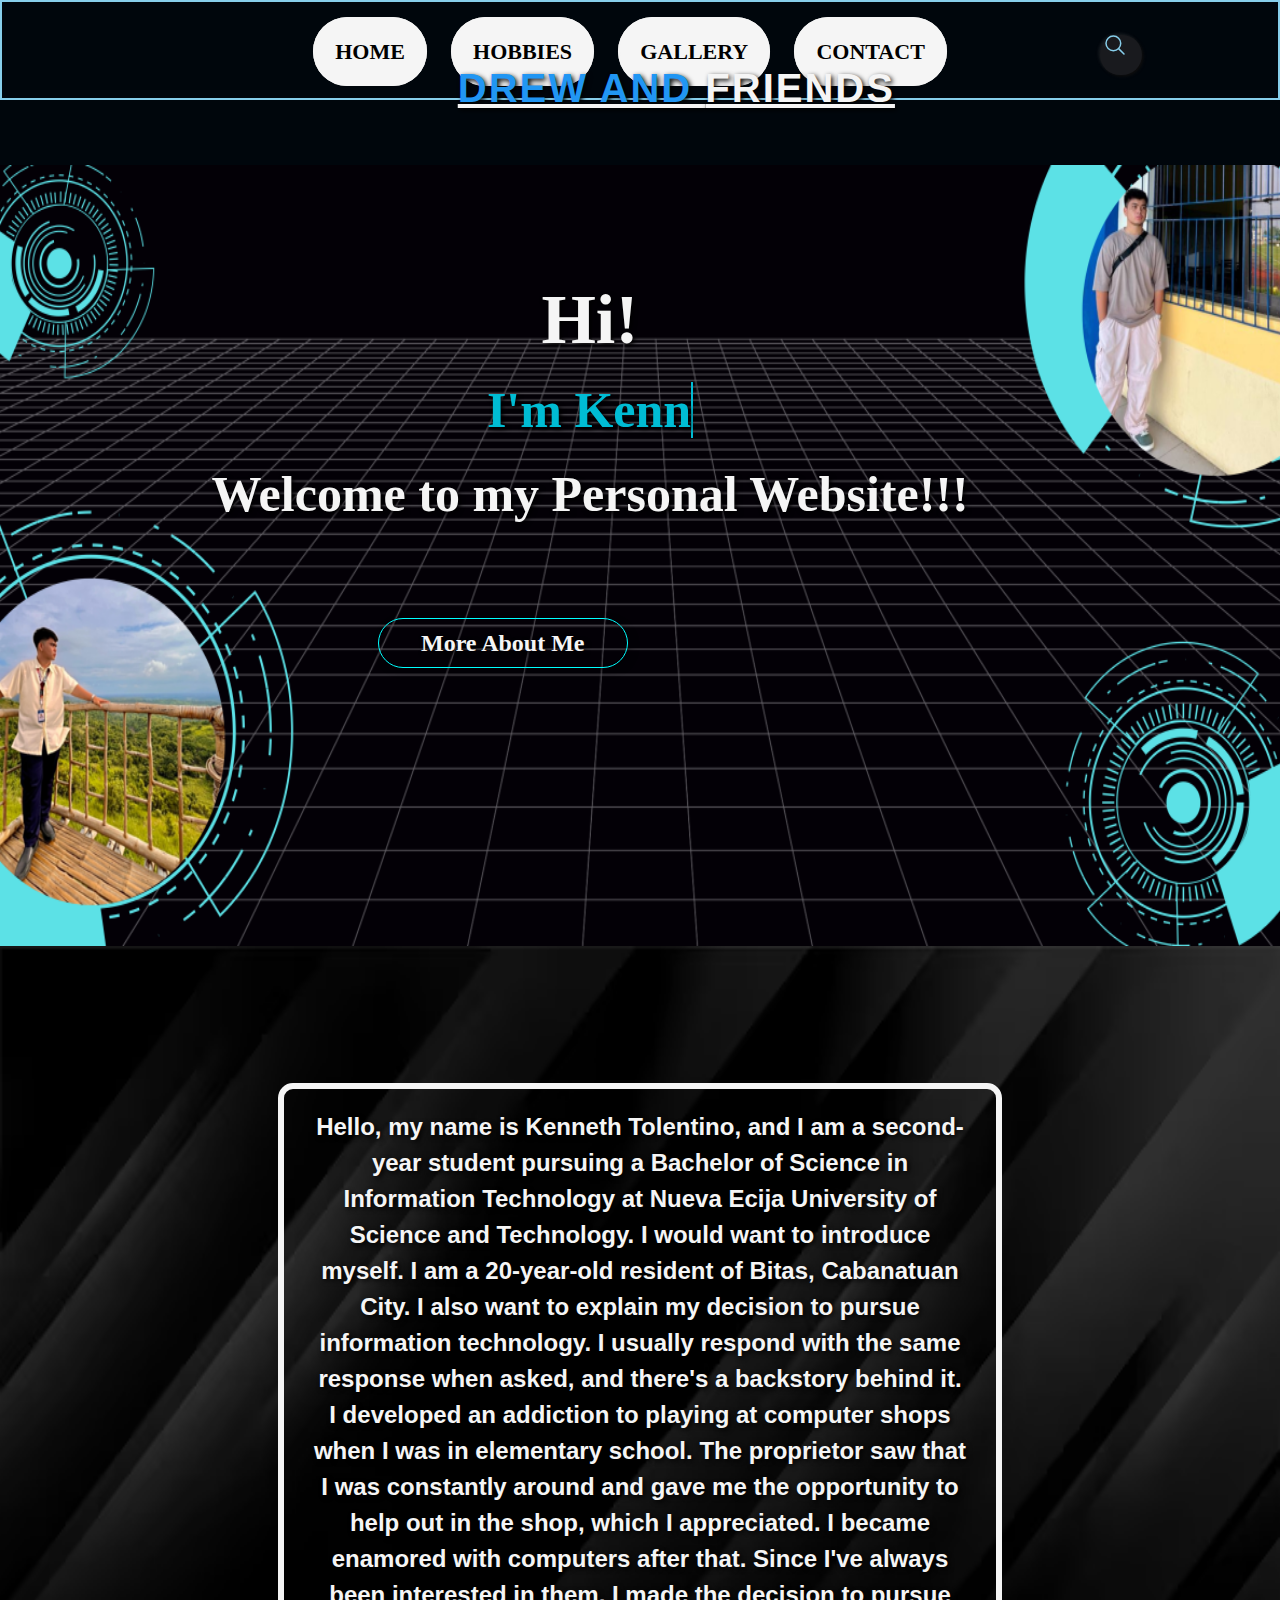
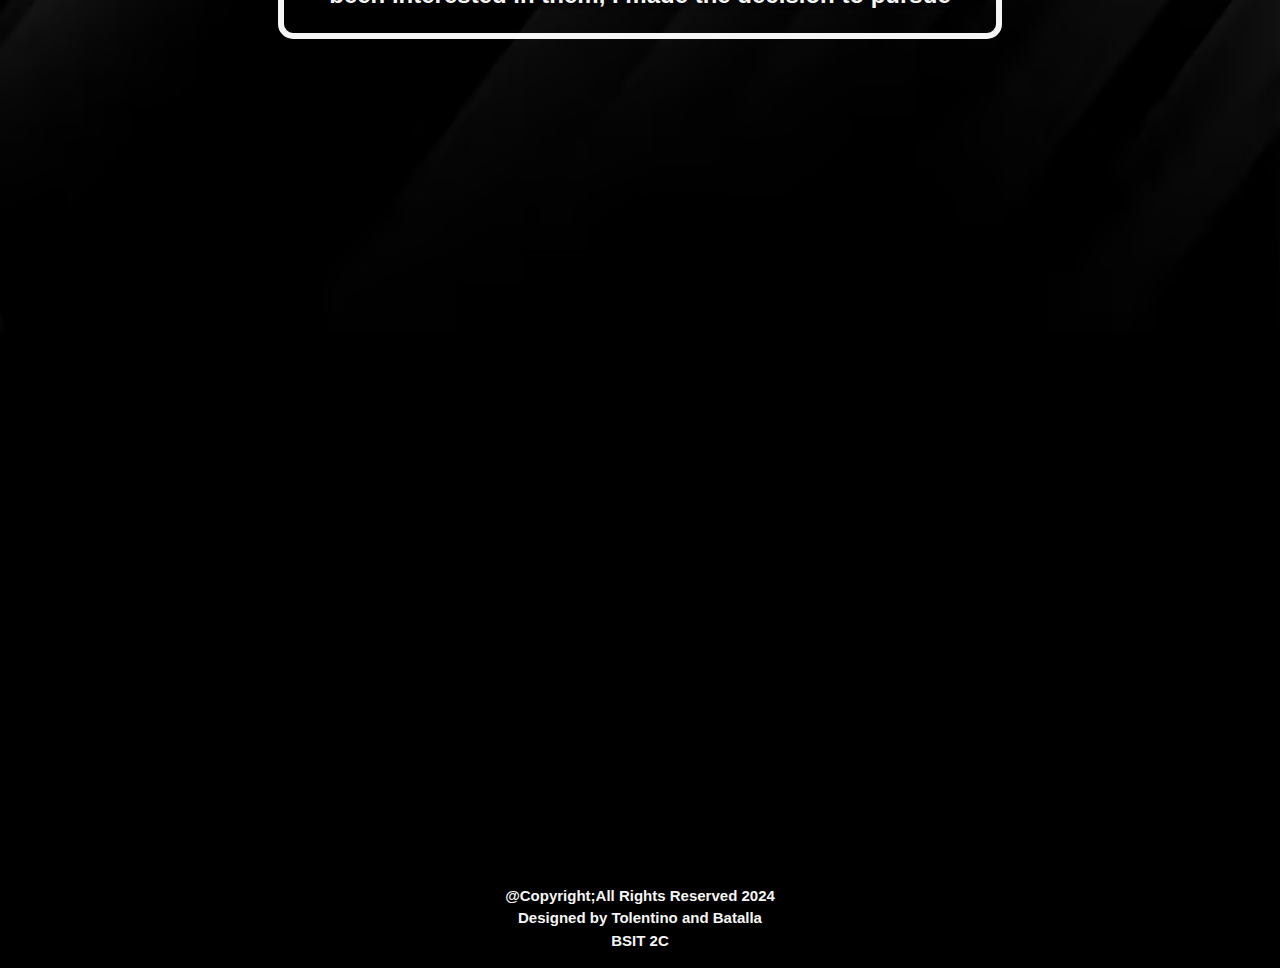
==== index.html @ 65278609 "run" ====
<!DOCTYPE html>
<html>
<head>
    
  <title>Personal Website</title>
  <link rel="stylesheet" type="text/css" href="CSS/search bar.css">
<link rel="stylesheet" type="text/css" href="CSS/w3.css">
<script src="JS/mainscript.js" defer></script>
 <style>
  .card {
  position: relative;
  width: 220px;
  height: 320px;
  background-image: url('PHOTOS/cartoon_hover.jpg');
  display: flex;
  align-items: center;
  justify-content: center;
  font-size: 25px;
  font-weight: bold;
  border-radius: 15px;
  cursor: pointer;
}

.card::before,
.card::after {
  position: absolute;
  content: "";
  width: 35%;
  height: 20%;
  display: flex;
  align-items: center;
  justify-content: center;
  font-size: 25px;
  font-weight: bold;
  background-color: skyblue;
  transition: all 0.5s;
}

.card::before {
  top: 0;
  right: 0;
  border-radius: 0 15px 0 100%;
}

.card::after {
  bottom: 0;
  left: 0;
  border-radius: 0 100%  0 15px;
}

.card:hover::before,
.card:hover:after {
  width: 100%;
  height: 100%;
  border-radius: 15px;
  transition: all 0.5s;
}

.card:hover:after {
   background-image: url('PHOTOS/ben10.jpg'); 
  background-size: 100%;
}
.card1 {
  position: relative;
  width: 220px;
  height: 320px;
  background-image: url('PHOTOS/cartoon_hover.jpg');
  display: flex;
  align-items: center;
  justify-content: center;
  font-size: 25px;
  font-weight: bold;
  border-radius: 15px;
  cursor: pointer;
}

.card1::before,
.card1::after {
  position: absolute;
  content: "";
  width: 35%;
  height: 20%;
  display: flex;
  align-items: center;
  justify-content: center;
  font-size: 25px;
  font-weight: bold;
  background-color:  lightskyblue;
  transition: all 0.5s;
}

.card1::before {
  top: 0;
  right: 0;
  border-radius: 0 15px 0 100%;
}

.card1::after {
  bottom: 0;
  left: 0;
  border-radius: 0 100%  0 15px;
}

.card1:hover::before,
.card1:hover:after {
  width: 100%;
  height: 100%;
  border-radius: 15px;
  transition: all 0.5s;
}

.card1:hover:after {
  background-image: url('PHOTOS/PhineasNFerbPoster.jpg'); 
  background-size: 100%;
}
.card2 {
  position: relative;
  width: 220px;
  height: 320px;
  background-image: url('PHOTOS/cartoon_hover.jpg');
  display: flex;
  align-items: center;
  justify-content: center;
  font-size: 25px;
  font-weight: bold;
  border-radius: 15px;
  cursor: pointer;
}

.card2::before,
.card2::after {
  position: absolute;
  content: "";
  width: 35%;
  height: 20%;
  display: flex;
  align-items: center;
  justify-content: center;
  font-size: 25px;
  font-weight: bold;
  background-color: lightskyblue;
  transition: all 0.5s;
}

.card2::before {
  top: 0;
  right: 0;
  border-radius: 0 15px 0 100%;
}

.card2::after {
  bottom: 0;
  left: 0;
  border-radius: 0 100%  0 15px;
}

.card2:hover::before,
.card2:hover:after {
  width: 100%;
  height: 100%;
  border-radius: 15px;
  transition: all 0.5s;
}

.card2:hover:after {
    background-image: url('PHOTOS/SpongeBob_SquarePants.jpg'); 
  background-size: 100%;

}
.card3 {
  position: relative;
  width: 220px;
  height: 320px;
 background-image: url('PHOTOS/cartoon_hover.jpg');
  display: flex;
  text-align: center;
  align-items: center;
  justify-content: center;
  font-size: 18px;
  font-weight: bold;
  border-radius: 15px;
  cursor: pointer;
}

.card3::before,
.card3::after {
  position: absolute;
  content: "";
  width: 30%;
  height: 20%;
  display: flex;
  text-align: center;
  align-items: center;
  justify-content: center;
  font-size: 18px;
  font-weight: bold;
  background-color: lightskyblue;
  transition: all 0.5s;
}

.card3::before {
  top: 0;
  right: 0;
  border-radius: 0 15px 0 100%;
}

.card3::after {
  bottom: 0;
  left: 0;
  border-radius: 0 100%  0 15px;
}

.card3:hover::before,
.card3:hover:after {
  width: 100%;
  height: 100%;
  border-radius: 15px;
  transition: all 0.5s;
}

.card3:hover:after {
  background-image: url('PHOTOS/tom&jerry.jpg'); 
  background-size: 100%;

}
.first_background{
      background-image: url('PHOTOS/Black_and_Teal_Modern_Hackathon_Banner_Landscape.webp');
      background-size: cover;
      background-repeat: no-repeat;
      background-size: 100% 100%;
      font-family: Courier (sans-serif);
      text-shadow: 2px 2px 5px rgba(0, 0, 0, 15);
      padding: 21.75% 21.7%;
    }
    .second_background{
      background-image: url('PHOTOS/dark-black-background-design.png'); 
      background-size: cover;
      background-repeat: no-repeat;
      background-size: 100% 100%;
      height:70%;
      font-family: Courier (sans-serif);
      text-shadow: 2px 2px 5px rgba(0, 0, 0, 15);
       padding: 21% 21.7%;
    }
    .thirdbackground{
  padding: 120px;
  background-color: black;
  background-size: cover;
  background-repeat: no-repeat;
  height:50%;
  background-size: 100% 100%;
  font-family: Courier (sans-serif);
  text-shadow: 2px 2px 5px rgba(0, 0, 0, 15);
  padding: 21% 21.7%;
}
</style>

</head>
<body>
<header>
<div>
    <div class="head " style="border: solid; border-color: skyblue; border-width: 2px;"> 
    <br>
  <nav>
      <ul class="zoom-effect">
           <li><a href="index.html">Home</a></li>
            <li><a href="hobby.html">hobbies</a></li>
            <li><a href="blog.html">Gallery</a></li>
            <li><a href="contact.html">Contact</a></li>
        </ul>           
    </nav>
  </div>
</header>
<div class="search">
<div class="container">
    <input type="text" name="text" class="input" required="" placeholder="Type to search...">
    <div class="icon">
        <svg xmlns="http://www.w3.org/2000/svg" class="ionicon" viewBox="0 0 512 512">
            <title>Search</title>
            <path d="M221.09 64a157.09 157.09 0 10157.09 157.09A157.1 157.1 0 00221.09 64z" fill="none" stroke="currentColor" stroke-miterlimit="10" stroke-width="32"></path>
            <path fill="none" stroke="currentColor" stroke-linecap="round" stroke-miterlimit="10" stroke-width="32" d="M338.29 338.29L448 448"></path>
        </svg>
    </div>
</div>
</div>
<br>
<br>
<br>
<br>
<div class="first_background">  
<br>
    <div class="drew">
    <legend class="w3-text-blue" style="margin-left:180px; margin-top:-407.5px;"> DREW AND <span class="friend"> FRIENDS </span> </legend>
      </div>
      <div>
    <div class="text">
      <br/><br/><br/><br/>
      <div class="fade-in-up" style="padding-left: 50px">
        <p style="font-size: 70px; line-height: 1.2; margin-bottom: 20px;">Hi!<br>
        <b><span style="font-size: 50px;" id="typing-text" class="typing-effect w3-text-cyan"></span></b><br>
        <span style="font-size: 50px;">Welcome to my Personal Website!!!</span></p>
        <br/><br/><br/>
        <button onclick="window.location.href='#about';" class="zoom-effect button">
          <b><span class="font1">More About Me</span></b>
        </button>
      </div>
    </div>
    
    <div>
    </div>
</div>
</div>
<div>
<div class="second_background fontshadow">
<br><br><br>
 <div id="about">

<p class="about_me typing-text">Hello, my name is Kenneth Tolentino, and I am a second-year 
student pursuing a Bachelor of Science in Information Technology at 
Nueva Ecija University of Science and Technology. I would want to 
introduce myself. I am a 20-year-old resident of Bitas, Cabanatuan City. 
I also want to explain my decision to pursue information technology. 
I usually respond with the same response when asked, and there's a backstory behind it. 
I developed an addiction to playing at computer shops when I was in elementary school.
 The proprietor saw that I was constantly around and gave me the opportunity to help out 
 in the shop, which I appreciated. I became enamored with computers after that.
  Since I've always been interested in them, I made the decision to pursue</p>
</div>
</div>
<div class="thirdbackground" >
<div class="fade-in-up" style="margin-left:-40px">
        <h1 class="w3-text-white w3-center font1 font5 fontshadow  favorite"  style="margin-bottom: 60px; margin-top: -420px;margin-left:120px; text-align: center;"><b>OUR FAVORITE CHILDHOOD CARTOON MOVIE</b></h1>
        <div style="margin-left:20px">
             <div class="card" style="margin-left:50px;color:black;">
             <h1 style=" font-size:18px; margin-top:-140px; margin-left:-75px;font-family:cursive;text-align:center;">MOVE CURSOR TO SEE <br/> HERE EXAMPLE PIC</h1>
             <br/> <h3 style=" font-size:18px; margin-left:-130px;font-family:cursive;text-align:center;"><br/> <br/>BEN 10</h3>  </div>
        
             <div class="card1" style="margin-left:310px; margin-top:-320px;color:black; ">
             <h1 style=" font-size:18px; margin-top:-140px; margin-left:-15px; text-align:center;font-family:cursive;">MOVE CURSOR TO SEE <br/> HERE EXAMPLE PIC</h1>
             <br/> <h3 style=" font-size:18px; margin-left:-185px;font-family:cursive;">PHINIES AND FERB</h3></div>
            
                 <div class="card2" style="margin-left:560px; margin-top:-320px;color:black;">
                 <h1 style=" font-size:18px; margin-top:-140px; margin-left:-25px;text-align:center;font-family:cursive;">MOVE CURSOR TO SEE <br/> HERE EXAMPLE PIC</h1>
             <br/> <h3 style=" font-size:18px; margin-left:-160px;font-family:cursive;"> <br/> <br/>SPONGEBOB <br/> SQUAREPANTS</h3></div>
           
             <div class="card3" style="margin-left:810px; margin-top:-320px; color:black;">
             <h1 style=" font-size:18px; margin-top:-140px; margin-left:-15px;font-family:cursive;">MOVE CURSOR TO SEE <br/> HERE EXAMPLE PIC</h1>
             <br/> <h3 style=" font-size:18px; margin-left:-160px;font-family:cursive;"><br/> TOM AND JERRY</h3></div>
           
            </div>
          </div>
        </div>
      </div>
<div class="footer">
   <footer><p>@Copyright;All Rights Reserved 2024 
<br>
Designed by Tolentino and Batalla
<br>
BSIT 2C</p></footer>
</div>
</body>
</html>
---- CSS/search bar.css ----
body{
  background-color: black;
  color: whitesmoke;
  font-family: Copperplate;
  font-weight:bold ;
    background-repeat: no-repeat;
    background-size: cover;
    background-image: url();
} 
.background-contact{
  background-image: url("PHOTOS/contact.png");
  padding: 210px;
  background-size: 1520px;
}
.background-gallery{
  background-color: transparent;
  padding: 210px;
  background-size: 1520px;
}

h1{
  margin-inline: -350px;
}
h4{
  margin-inline: -350px;
}
p{
  text-align: center;
}
.about_me{
 background-color: lightgoldenrodyellowx ;
 margin-top: -200px;
 border: solid 6px whitesmoke;
 border-radius: 15px;
 padding: 20px 30px;
 font-size: 24px;
 width: 100%;
 font-weight: 700;
 color: wh;
 transition: transform 0.3s ease; 
}
.about_me:hover{
  box-shadow: 0 0 20px rgba(0, 255, 255, 0.8);
background-color: lightgrey;
  margin-top: -200px;
 border: solid 6px darkcyan;
 border-radius: 15px;
 padding: 20px 30px;
 font-size: 24px;
 width: 100%;
 font-weight: 700;
 color: black;
 transform: scale(1.30);
 box-shadow: 0 0 20px rgba(0, 255, 255, 0.8); 
}
.drew{
  text-decoration: underline;
  text-transform: uppercase;
  letter-spacing: 2px;
}

nav {
            background-color: none;
            padding: 15px 25px;
            font-family: sans-serif;
            }
        nav ul {
            list-style-type: none;
            margin-top: -5px;
            padding: 0;
            text-align: center;
            le
        }
        nav ul li {
            display: inline;
            margin-right: 20px;
            font-size: 22px;
            
        }
        nav ul li a {
            text-decoration: none;
            color: black;
            font-family: fantasy;
            padding: 20px;
            text-transform: uppercase;
             border: solid 2px whitesmoke;
            background-color: whitesmoke ;
            border-radius: 50px;
            transition: transform 0.3s ease; 
         

        }
        nav ul li a:hover{
            text-decoration: none;
            color: whitesmoke;
            font-family: fantasy;
            padding: 20px;
            text-transform: uppercase;
             border: solid 2px black;
            background-color: transparent ;
            border-radius: 50px;
            transform: scale(1.30);
            box-shadow: 0 0 20px rgba(0, 255, 255, 0.8);
         

        }
               nav a:hover {
            color: skyblue;
         opacity: 4;
        transform: translateX(5px); 
       transition: opacity 0.3s ease-in-out, transform 5s ease-in-out;
       animation-name: name;
       color: whitesmoke;
      animation-duration: 2s;
      transform: scale(1.30);
      box-shadow: 0 0 20px rgba(0, 255, 255, 0.8);
      transition: transform 2s ease;  
        }
       
legend{
  font-size: 40px;
    color: skyblue;
    text-align: center;
    margin-top: -400px;
    padding: 40px;
    margin-left: 130px;
    background-attachment: fixed;
}
.friend{
    color: whitesmoke;
    text-align: ; 
    display: ; 
}
.head{
  border: solid;
    border-width: 2px;
  background-size:100%;
    border-color: skyblue;
}
footer{
 background-color: black;
  padding: 1px;
}
img{
    margin-left: 800px;
    height: 500px;
    width: 400px;  
}
.holder{
color:black;
}
span{
    color: whitesmoke;
    text-align: center;
}
legend{
    font-size: 40px;
    color: skyblue;
    text-align: center;
}
.head{
    border: solid;
    border-width: 2px;
    background-size: 1600px;
    border-color: skyblue;
}
.fieldset{
    padding: 80px;
    color: skyblue;
    border-width: 10px;
    text-align: center;
    margin-top: -50px;
    border-radius: 54px;
    margin-left: 100px;

}
input{
  color: black;
}

.text{

    font-family: cursive;
    margin-left: -150px;
    font-size: 15px;
    color: whitesmoke;
}
/* From Uiverse.io by krlozCJ */ 
.container {
  position: relative;
  --size-button: 40px;
  color: white;
  margin-left: 1100px;
  margin-top: -55px;
}
.input {
  padding-left: var(--size-button);
  height: var(--size-button);
  font-size: 15px;
  border: none;
  color: white;
  outline: none;
  width: var(--size-button);
  transition: all ease 0.3s;
  background-color: #191A1E;
  box-shadow: 1.5px 1.5px 3px #0e0e0e, -1.5px -1.5px 3px rgb(95 94 94 / 25%), inset 0px 0px 0px #0e0e0e, inset 0px -0px 0px #5f5e5e;
  border-radius: 50px;
  cursor: pointer;
  margin-top: -20px;
}

.input:focus,
.input:not(:invalid) {
  width: 200px;
  cursor: text;
  box-shadow: 0px 0px 0px #0e0e0e, 0px 0px 0px rgb(95 94 94 / 25%), inset 1.5px 1.5px 3px #0e0e0e, inset -1.5px -1.5px 3px #5f5e5e;
}

.input:focus + .icon,
.input:not(:invalid) + .icon {
  pointer-events: all;
  cursor: pointer;
}

.container .icon {
  position: absolute;
  width: var(--size-button);
  height: var(--size-button);
  top: -20px;
  left: -5px;
  padding: 8px;
  pointer-events: none;
  color: skyblue;
}

.container .icon svg {
  width: 100%;
  height: 100%;
}
::placeholder{
    color: skyblue;
  }
  form input::placeholder{
    color: black;
  }
.card {
  position: relative;
  width: 220px;
  height: 320px;
  background-image: url('PHOTOS/cartoon_hover.jpg');
  display: flex;
  align-items: center;
  justify-content: center;
  font-size: 25px;
  font-weight: bold;
  border-radius: 15px;
  cursor: pointer;
}

.card::before,
.card::after {
  position: absolute;
  content: "";
  width: 35%;
  height: 20%;
  display: flex;
  align-items: center;
  justify-content: center;
  font-size: 25px;
  font-weight: bold;
  background-color: skyblue;
  transition: all 0.5s;
}

.card::before {
  top: 0;
  right: 0;
  border-radius: 0 15px 0 100%;
}

.card::after {
  bottom: 0;
  left: 0;
  border-radius: 0 100%  0 15px;
}

.card:hover::before,
.card:hover:after {
  width: 100%;
  height: 100%;
  border-radius: 15px;
  transition: all 0.5s;
}

.card:hover:after {
   background-image: url('ben10.jpg'); 
  background-size: 100%;
}
.card1 {
  position: relative;
  width: 220px;
  height: 320px;
  background-image: url('PHOTOS/cartoon_hover.jpg');
  display: flex;
  align-items: center;
  justify-content: center;
  font-size: 25px;
  font-weight: bold;
  border-radius: 15px;
  cursor: pointer;
}

.card1::before,
.card1::after {
  position: absolute;
  content: "";
  width: 35%;
  height: 20%;
  display: flex;
  align-items: center;
  justify-content: center;
  font-size: 25px;
  font-weight: bold;
  background-color:  lightskyblue;
  transition: all 0.5s;
}

.card1::before {
  top: 0;
  right: 0;
  border-radius: 0 15px 0 100%;
}

.card1::after {
  bottom: 0;
  left: 0;
  border-radius: 0 100%  0 15px;
}

.card1:hover::before,
.card1:hover:after {
  width: 100%;
  height: 100%;
  border-radius: 15px;
  transition: all 0.5s;
}

.card1:hover:after {
  background-image: url('PHOTOS/PhineasNFerbPoster.jpg'); 
  background-size: 100%;
}
.card2 {
  position: relative;
  width: 220px;
  height: 320px;
  background-image: url('PHOTOS/cartoon_hover.jpg');
  display: flex;
  align-items: center;
  justify-content: center;
  font-size: 25px;
  font-weight: bold;
  border-radius: 15px;
  cursor: pointer;
}

.card2::before,
.card2::after {
  position: absolute;
  content: "";
  width: 35%;
  height: 20%;
  display: flex;
  align-items: center;
  justify-content: center;
  font-size: 25px;
  font-weight: bold;
  background-color: lightskyblue;
  transition: all 0.5s;
}

.card2::before {
  top: 0;
  right: 0;
  border-radius: 0 15px 0 100%;
}

.card2::after {
  bottom: 0;
  left: 0;
  border-radius: 0 100%  0 15px;
}

.card2:hover::before,
.card2:hover:after {
  width: 100%;
  height: 100%;
  border-radius: 15px;
  transition: all 0.5s;
}

.card2:hover:after {
    background-image: url('PHOTOS/SpongeBob_SquarePants.jpg'); 
  background-size: 100%;

}
.card3 {
  position: relative;
  width: 220px;
  height: 320px;
 background-image: url('PHOTOS/cartoon_hover.jpg');
  display: flex;
  text-align: center;
  align-items: center;
  justify-content: center;
  font-size: 18px;
  font-weight: bold;
  border-radius: 15px;
  cursor: pointer;
}

.card3::before,
.card3::after {
  position: absolute;
  content: "";
  width: 30%;
  height: 20%;
  display: flex;
  text-align: center;
  align-items: center;
  justify-content: center;
  font-size: 18px;
  font-weight: bold;
  background-color: lightskyblue;
  transition: all 0.5s;
}

.card3::before {
  top: 0;
  right: 0;
  border-radius: 0 15px 0 100%;
}

.card3::after {
  bottom: 0;
  left: 0;
  border-radius: 0 100%  0 15px;
}

.card3:hover::before,
.card3:hover:after {
  width: 100%;
  height: 100%;
  border-radius: 15px;
  transition: all 0.5s;
}

.card3:hover:after {
  background-image: url('PHOTOS/tom&jerry.jpg'); 
  background-size: 100%;

}
input{
  background: whitecyan;
  border: solid cyan 1px;
  border-radius: 10px;

}

body {
  background: #00060c;
}
.font1 {
  font-family: Arial (sans-serif);
  text-shadow: 2px 2px 5px rgba(0, 0, 0, 1);
  font-size: 24px;

}
.font2 {
  font-family: Arial (sans-serif);
  text-shadow: 2px 2px 5px rgba(0, 0, 0, 1);
}
.fontshadow {
  text-shadow: 1px 1px 5px cyan;
}
#search {
  border: solid cyan 1px;
  border-radius: 50px;
  box-shadow: 2px 2px 5px rgba(0, 0, 0, 0.2);
    }
::placeholder {
  font-size: 12px;
  font-style: italic;
  padding-left: 10px;
}
.button {
  background: transparent;
  border: solid cyan 1px;
  border-radius: 50px;
  box-shadow: 3px 3px 8px rgba(0, 0, 0, 0.3);
  width: 250px;
  height: 50px;
  margin-left: 200px;
}
.button:hover {
  color: white;
  background-color: skyblue;
  box-shadow: 4px 4px 10px rgba(0, 0, 0, 0.4);
  width: 250px;
  height: 50px;
}
.button2 {
  background: cyan;
  border: solid cyan 1px;
  border-radius: 50px;
  box-shadow: 3px 3px 8px rgba(0, 0, 0, 0.3);
  width: 100px;
  height: 50px;
}
.button2:hover {
  color: white;
  background-color: #00060c;
  box-shadow: 4px 4px 10px rgba(0, 0, 0, 0.4);
  width: 100px;
  height: 50px;
}
.button3 {
  background: black;
  border: solid cyan 1px;
  border-radius: 50px;
  box-shadow: 3px 3px 8px rgba(0, 0, 0, 0.3);
  width: 250px;
  height: 50px;
  margin-left: 25px;
  margin-bottom: 15px;
}
.button3:hover {
  color: white;
  background-color: darkcyan;
  box-shadow: 4px 4px 10px rgba(0, 0, 0, 0.4);
  width: 250px;
  height: 50px;
  margin-left: 25px;
  margin-bottom: 15px;
}
.button4 {
  background: cyan;
  border: solid cyan 1px;
  border-radius: 50px;
  box-shadow: 3px 3px 8px rgba(0, 0, 0, 0.3);
  width: 350px;
  height: 40px;
}
.button4:hover {
  color: white;
  background-color: #00060c;
  box-shadow: 4px 4px 10px rgba(0, 0, 0, 0.4);
  width: 350px;
  height: 40px;
}
.typing-effect {
  display: inline;
  border-right: 2px solid;
}
@keyframes blink-caret {
  from, to {
    border-color: transparent;
  }
  50% {
    border-color: white; 
  }
}
.fade-in-up {
  opacity: 0;
  transform: translateY(50px) scale(1); 
  transition: opacity 0.3s ease-in-out, transform 5s ease-in-out;
  animation-delay: 0.4s;
  animation-name: name;
  color: whitesmoke;
  animation-duration: 2s;
}
@keyframes name{
  0%   {color: red;}
  25%  {color: yellow;}
  50%  {color: blue;}
  100% {color: green;}
}
.fade-in-up.show {
  opacity: 1;
  transform: translateY(0); 
}

.cname {
  border-radius: 50px;
}
.zoom-effect {
  transition: transform 0.3s ease; 

}
.zoom-effect:hover {
  transform: scale(1.30);
  box-shadow: 0 0 20px rgba(0, 255, 255, 0.8);

}
.glow:hover {
  box-shadow: 0 0 20px rgba(0, 255, 255, 0.8);
}
.projectimages {
  width: 500px; 
  height: 250px; 
  margin: 30px 50px 0px 90px; 
  border: solid 2px white;
  border-radius: 30px;
}
.fade-in {
  opacity: 0; /* Initially invisible */
  transition: opacity 2s ease-in; /* Duration and easing of fade-in */
}

.fade-in-visible {
  opacity: 1; /* Fully visible */
}

textarea {
  border: solid cyan 1px;
  border-radius: 50px;
  background-color: transparent;
  height: 150px;
  width: 350px;
  margin: 10px 0px;
  padding: 20px;
  resize: none;
  color: white;
}
.prj {
  width: 700px; 
  height: 450px;
}

@media (max-width: 1034px) {
	.search {
		display: none;
	}
	.container{width:49.99999%}
	.first_background {
		background-size: 1540px;
	}
  .second_background {
		background-size: 1540px;
	}
  .background-contact{
    background-image: url("PHOTOS/contact.png");
    padding: 210px;
    height:1600px;
    background-size: 1600px;
          }
  .head{
    width: 1680px;
   }

.drew{
  text-decoration: underline;
  text-transform: uppercase;
  letter-spacing: 2px;

}
}
@media (max-width: 1191px) {
  .search {
		display: none;
	}
	.container{width:49.99999%}
	.first_background {
		background-size: 1540px;
	}
  .second_background {
		background-size: 1540px;
	}
  .background-contact{
    background-image: url("PHOTOS/contact.png");
    padding: 210px;
    height:1600px;
    background-size: 1600px;
          }
  .head{
    width: 1680px;
   }

.drew{
  text-decoration: underline;
  text-transform: uppercase;
  letter-spacing: 2px;
}
@media (max-width: 875px) {
	.drew{
		
	}
  .first_background{
    width: 1640px;
   }
   .second_background {
    width: 1640px;
   }
   .footer{ 
    width: 1500px;
    
   }
   .head{
    width: 1640px;
   }
   .font1 {
    font-family: Arial (sans-serif);
    text-shadow: 2px 2px 5px rgba(0, 0, 0, 1);
  }
   nav{
    text-align: center;
   }

}
.thirdbackground{
  background-size: 1600px;     
  background-color: black;
  background-size: cover;
  background-repeat: no-repeat;
  height:500px;
  background-size: 100% 100%;
  font-family: Courier (sans-serif);
}

@media (min-width: 722px) {
  .first_background{
   width: 1540px;
  }
   .second_background {
    width: 1540px;
   }
   .contact {
    text-decoration: underline;
    text-transform: uppercase;
    letter-spacing: 2px;
    margin-top: -250px;  
    margin-left: -1130px; 
  }
     .drew {
      text-decoration: underline;
      text-transform: uppercase;
      letter-spacing: 2px;
      margin-top: 130px;  
      margin-left: 180px; 
    }
    .font1 {
      font-family: Arial (sans-serif);
      text-shadow: 2px 2px 5px rgba(0, 0, 0, 1);
    }
  .footer{ 
   width: 1500px;
   
  }
  .thirdbackground{
    background-size: 1600px;     
    background-color: black;
    background-size: cover;
    background-repeat: no-repeat;
    height:500px;
    background-size: 100% 100%;
    font-family: Courier (sans-serif);
  }

  .head{
   width: 1640px;
  }
  nav{
   text-align: center;
  }
  .font5{
    margin-top: 120px;
    font-size: 24px;
    text-align: center;
    margin-left: 135px;
  }
  .background-contact{
    background-image: url("PHOTOS/contact.png");
    padding: 410px;
    height:1600px;
    background-size: 1600px;
    width: 1540px;
          }
          .fieldset{
            margin-bottom: 100px;
            padding: 80px;
            color: skyblue;
            border-width: 10px;
            text-align: center;
            margin-top: -50px;
            border-radius: 54px;
            margin-left: 100px;
            width: 1150px;
        
        }
        .thirdbackground{
        
          background-color: black;
          background-size: cover;
          background-repeat: no-repeat;
          height:500px;
          background-size: 100% 100%;
          font-family: Courier (sans-serif);
        }

 }



@media (max-width: 604px) {

}

@media (max-width: 480px){
 
}
@media (max-width: 390px){

}
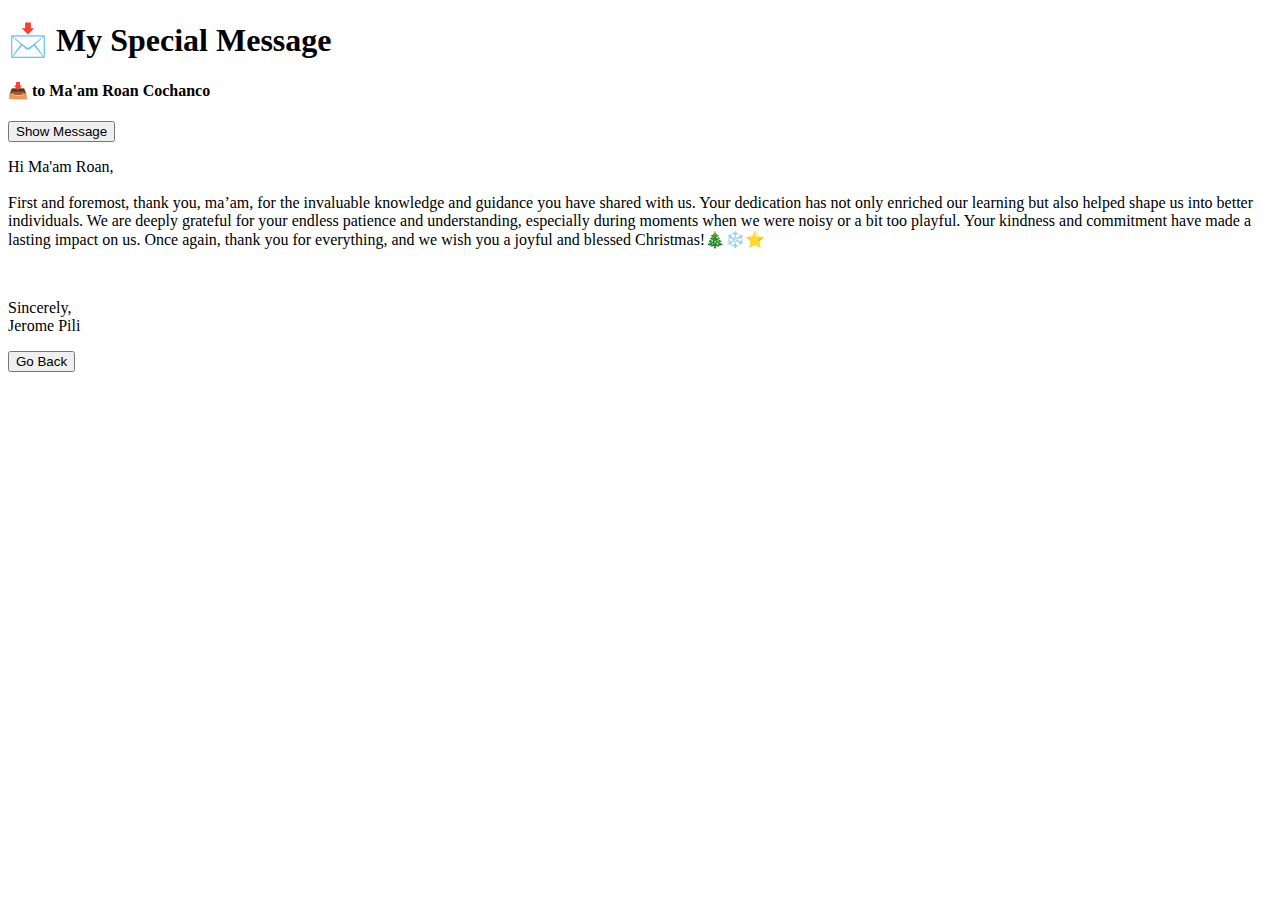
==== commit c650d411: "Add files via upload" ====
--- a/index.html
+++ b/index.html
@@ -1,368 +1,29 @@
-<!DOCTYPE html>
-<html>
-<head>
-    
-  <title>Personal Website</title>
-  <link rel="stylesheet" type="text/css" href="CSS/search bar.css">
-<link rel="stylesheet" type="text/css" href="CSS/w3.css">
-<script src="JS/mainscript.js" defer></script>
- <style>
-  .card {
-  position: relative;
-  width: 220px;
-  height: 320px;
-  background-image: url('PHOTOS/cartoon_hover.jpg');
-  display: flex;
-  align-items: center;
-  justify-content: center;
-  font-size: 25px;
-  font-weight: bold;
-  border-radius: 15px;
-  cursor: pointer;
-}
-
-.card::before,
-.card::after {
-  position: absolute;
-  content: "";
-  width: 35%;
-  height: 20%;
-  display: flex;
-  align-items: center;
-  justify-content: center;
-  font-size: 25px;
-  font-weight: bold;
-  background-color: skyblue;
-  transition: all 0.5s;
-}
-
-.card::before {
-  top: 0;
-  right: 0;
-  border-radius: 0 15px 0 100%;
-}
-
-.card::after {
-  bottom: 0;
-  left: 0;
-  border-radius: 0 100%  0 15px;
-}
-
-.card:hover::before,
-.card:hover:after {
-  width: 100%;
-  height: 100%;
-  border-radius: 15px;
-  transition: all 0.5s;
-}
-
-.card:hover:after {
-   background-image: url('PHOTOS/ben10.jpg'); 
-  background-size: 100%;
-}
-.card1 {
-  position: relative;
-  width: 220px;
-  height: 320px;
-  background-image: url('PHOTOS/cartoon_hover.jpg');
-  display: flex;
-  align-items: center;
-  justify-content: center;
-  font-size: 25px;
-  font-weight: bold;
-  border-radius: 15px;
-  cursor: pointer;
-}
-
-.card1::before,
-.card1::after {
-  position: absolute;
-  content: "";
-  width: 35%;
-  height: 20%;
-  display: flex;
-  align-items: center;
-  justify-content: center;
-  font-size: 25px;
-  font-weight: bold;
-  background-color:  lightskyblue;
-  transition: all 0.5s;
-}
-
-.card1::before {
-  top: 0;
-  right: 0;
-  border-radius: 0 15px 0 100%;
-}
-
-.card1::after {
-  bottom: 0;
-  left: 0;
-  border-radius: 0 100%  0 15px;
-}
-
-.card1:hover::before,
-.card1:hover:after {
-  width: 100%;
-  height: 100%;
-  border-radius: 15px;
-  transition: all 0.5s;
-}
-
-.card1:hover:after {
-  background-image: url('PHOTOS/PhineasNFerbPoster.jpg'); 
-  background-size: 100%;
-}
-.card2 {
-  position: relative;
-  width: 220px;
-  height: 320px;
-  background-image: url('PHOTOS/cartoon_hover.jpg');
-  display: flex;
-  align-items: center;
-  justify-content: center;
-  font-size: 25px;
-  font-weight: bold;
-  border-radius: 15px;
-  cursor: pointer;
-}
-
-.card2::before,
-.card2::after {
-  position: absolute;
-  content: "";
-  width: 35%;
-  height: 20%;
-  display: flex;
-  align-items: center;
-  justify-content: center;
-  font-size: 25px;
-  font-weight: bold;
-  background-color: lightskyblue;
-  transition: all 0.5s;
-}
-
-.card2::before {
-  top: 0;
-  right: 0;
-  border-radius: 0 15px 0 100%;
-}
-
-.card2::after {
-  bottom: 0;
-  left: 0;
-  border-radius: 0 100%  0 15px;
-}
-
-.card2:hover::before,
-.card2:hover:after {
-  width: 100%;
-  height: 100%;
-  border-radius: 15px;
-  transition: all 0.5s;
-}
-
-.card2:hover:after {
-    background-image: url('PHOTOS/SpongeBob_SquarePants.jpg'); 
-  background-size: 100%;
-
-}
-.card3 {
-  position: relative;
-  width: 220px;
-  height: 320px;
- background-image: url('PHOTOS/cartoon_hover.jpg');
-  display: flex;
-  text-align: center;
-  align-items: center;
-  justify-content: center;
-  font-size: 18px;
-  font-weight: bold;
-  border-radius: 15px;
-  cursor: pointer;
-}
-
-.card3::before,
-.card3::after {
-  position: absolute;
-  content: "";
-  width: 30%;
-  height: 20%;
-  display: flex;
-  text-align: center;
-  align-items: center;
-  justify-content: center;
-  font-size: 18px;
-  font-weight: bold;
-  background-color: lightskyblue;
-  transition: all 0.5s;
-}
-
-.card3::before {
-  top: 0;
-  right: 0;
-  border-radius: 0 15px 0 100%;
-}
-
-.card3::after {
-  bottom: 0;
-  left: 0;
-  border-radius: 0 100%  0 15px;
-}
-
-.card3:hover::before,
-.card3:hover:after {
-  width: 100%;
-  height: 100%;
-  border-radius: 15px;
-  transition: all 0.5s;
-}
-
-.card3:hover:after {
-  background-image: url('PHOTOS/tom&jerry.jpg'); 
-  background-size: 100%;
-
-}
-.first_background{
-      background-image: url('PHOTOS/Black_and_Teal_Modern_Hackathon_Banner_Landscape.webp');
-      background-size: cover;
-      background-repeat: no-repeat;
-      background-size: 100% 100%;
-      font-family: Courier (sans-serif);
-      text-shadow: 2px 2px 5px rgba(0, 0, 0, 15);
-      padding: 21.75% 21.7%;
-    }
-    .second_background{
-      background-image: url('PHOTOS/dark-black-background-design.png'); 
-      background-size: cover;
-      background-repeat: no-repeat;
-      background-size: 100% 100%;
-      height:70%;
-      font-family: Courier (sans-serif);
-      text-shadow: 2px 2px 5px rgba(0, 0, 0, 15);
-       padding: 21% 21.7%;
-    }
-    .thirdbackground{
-  padding: 120px;
-  background-color: black;
-  background-size: cover;
-  background-repeat: no-repeat;
-  height:50%;
-  background-size: 100% 100%;
-  font-family: Courier (sans-serif);
-  text-shadow: 2px 2px 5px rgba(0, 0, 0, 15);
-  padding: 21% 21.7%;
-}
-</style>
-
-</head>
-<body>
-<header>
-<div>
-    <div class="head " style="border: solid; border-color: skyblue; border-width: 2px;"> 
-    <br>
-  <nav>
-      <ul class="zoom-effect">
-           <li><a href="index.html">Home</a></li>
-            <li><a href="hobby.html">hobbies</a></li>
-            <li><a href="blog.html">Gallery</a></li>
-            <li><a href="contact.html">Contact</a></li>
-        </ul>           
-    </nav>
-  </div>
-</header>
-<div class="search">
-<div class="container">
-    <input type="text" name="text" class="input" required="" placeholder="Type to search...">
-    <div class="icon">
-        <svg xmlns="http://www.w3.org/2000/svg" class="ionicon" viewBox="0 0 512 512">
-            <title>Search</title>
-            <path d="M221.09 64a157.09 157.09 0 10157.09 157.09A157.1 157.1 0 00221.09 64z" fill="none" stroke="currentColor" stroke-miterlimit="10" stroke-width="32"></path>
-            <path fill="none" stroke="currentColor" stroke-linecap="round" stroke-miterlimit="10" stroke-width="32" d="M338.29 338.29L448 448"></path>
-        </svg>
-    </div>
-</div>
-</div>
-<br>
-<br>
-<br>
-<br>
-<div class="first_background">  
-<br>
-    <div class="drew">
-    <legend class="w3-text-blue" style="margin-left:180px; margin-top:-407.5px;"> DREW AND <span class="friend"> FRIENDS </span> </legend>
-      </div>
-      <div>
-    <div class="text">
-      <br/><br/><br/><br/>
-      <div class="fade-in-up" style="padding-left: 50px">
-        <p style="font-size: 70px; line-height: 1.2; margin-bottom: 20px;">Hi!<br>
-        <b><span style="font-size: 50px;" id="typing-text" class="typing-effect w3-text-cyan"></span></b><br>
-        <span style="font-size: 50px;">Welcome to my Personal Website!!!</span></p>
-        <br/><br/><br/>
-        <button onclick="window.location.href='#about';" class="zoom-effect button">
-          <b><span class="font1">More About Me</span></b>
-        </button>
-      </div>
-    </div>
-    
-    <div>
-    </div>
-</div>
-</div>
-<div>
-<div class="second_background fontshadow">
-<br><br><br>
- <div id="about">
-
-<p class="about_me typing-text">Hello, my name is Kenneth Tolentino, and I am a second-year 
-student pursuing a Bachelor of Science in Information Technology at 
-Nueva Ecija University of Science and Technology. I would want to 
-introduce myself. I am a 20-year-old resident of Bitas, Cabanatuan City. 
-I also want to explain my decision to pursue information technology. 
-I usually respond with the same response when asked, and there's a backstory behind it. 
-I developed an addiction to playing at computer shops when I was in elementary school.
- The proprietor saw that I was constantly around and gave me the opportunity to help out 
- in the shop, which I appreciated. I became enamored with computers after that.
-  Since I've always been interested in them, I made the decision to pursue</p>
-</div>
-</div>
-<div class="thirdbackground" >
-<div class="fade-in-up" style="margin-left:-40px">
-        <h1 class="w3-text-white w3-center font1 font5 fontshadow  favorite"  style="margin-bottom: 60px; margin-top: -420px;margin-left:120px; text-align: center;"><b>OUR FAVORITE CHILDHOOD CARTOON MOVIE</b></h1>
-        <div style="margin-left:20px">
-             <div class="card" style="margin-left:50px;color:black;">
-             <h1 style=" font-size:18px; margin-top:-140px; margin-left:-75px;font-family:cursive;text-align:center;">MOVE CURSOR TO SEE <br/> HERE EXAMPLE PIC</h1>
-             <br/> <h3 style=" font-size:18px; margin-left:-130px;font-family:cursive;text-align:center;"><br/> <br/>BEN 10</h3>  </div>
-        
-             <div class="card1" style="margin-left:310px; margin-top:-320px;color:black; ">
-             <h1 style=" font-size:18px; margin-top:-140px; margin-left:-15px; text-align:center;font-family:cursive;">MOVE CURSOR TO SEE <br/> HERE EXAMPLE PIC</h1>
-             <br/> <h3 style=" font-size:18px; margin-left:-185px;font-family:cursive;">PHINIES AND FERB</h3></div>
-            
-                 <div class="card2" style="margin-left:560px; margin-top:-320px;color:black;">
-                 <h1 style=" font-size:18px; margin-top:-140px; margin-left:-25px;text-align:center;font-family:cursive;">MOVE CURSOR TO SEE <br/> HERE EXAMPLE PIC</h1>
-             <br/> <h3 style=" font-size:18px; margin-left:-160px;font-family:cursive;"> <br/> <br/>SPONGEBOB <br/> SQUAREPANTS</h3></div>
-           
-             <div class="card3" style="margin-left:810px; margin-top:-320px; color:black;">
-             <h1 style=" font-size:18px; margin-top:-140px; margin-left:-15px;font-family:cursive;">MOVE CURSOR TO SEE <br/> HERE EXAMPLE PIC</h1>
-             <br/> <h3 style=" font-size:18px; margin-left:-160px;font-family:cursive;"><br/> TOM AND JERRY</h3></div>
-           
-            </div>
-          </div>
-        </div>
-      </div>
-<div class="footer">
-   <footer><p>@Copyright;All Rights Reserved 2024 
-<br>
-Designed by Tolentino and Batalla
-<br>
-BSIT 2C</p></footer>
-</div>
-</body>
-</html>
-
-
-
-
-
-        +<!DOCTYPE html>
+<html lang="en">
+<head>
+  <meta charset="UTF-8">
+  <meta name="viewport" content="width=device-width, initial-scale=1.0">
+  <title>Special Laboratory</title>
+  <link rel="stylesheet" href="/Special Laboratory /Special Laboratory.css">
+</head>
+<body>
+  <div id="card1" class="card">
+   <h1>📩 My Special Message</h1>
+    <h4>📥 to Ma'am Roan Cochanco</h4>
+    <button id="toCard2">Show Message</button>
+  </div>
+
+  <div id="card2" class="card hidden">
+    <p>
+      Hi Ma'am Roan,<br><br>
+      First and foremost, thank you, ma’am, for the invaluable knowledge and guidance you have shared with us. Your dedication has not only enriched our learning but also helped shape us into better individuals. We are deeply grateful for your endless patience and understanding, especially during moments when we were noisy or a bit too playful. Your kindness and commitment have made a lasting impact on us.
+
+Once again, thank you for everything, and we wish you a joyful and blessed Christmas!🎄❄️⭐
+    </p><br>
+    <p>Sincerely,<br>Jerome Pili</p>
+    <button id="toCard1">Go Back</button>
+  </div>
+
+  <script src="/Special Laboratory /special laboratory.js"></script>
+</body>
+</html>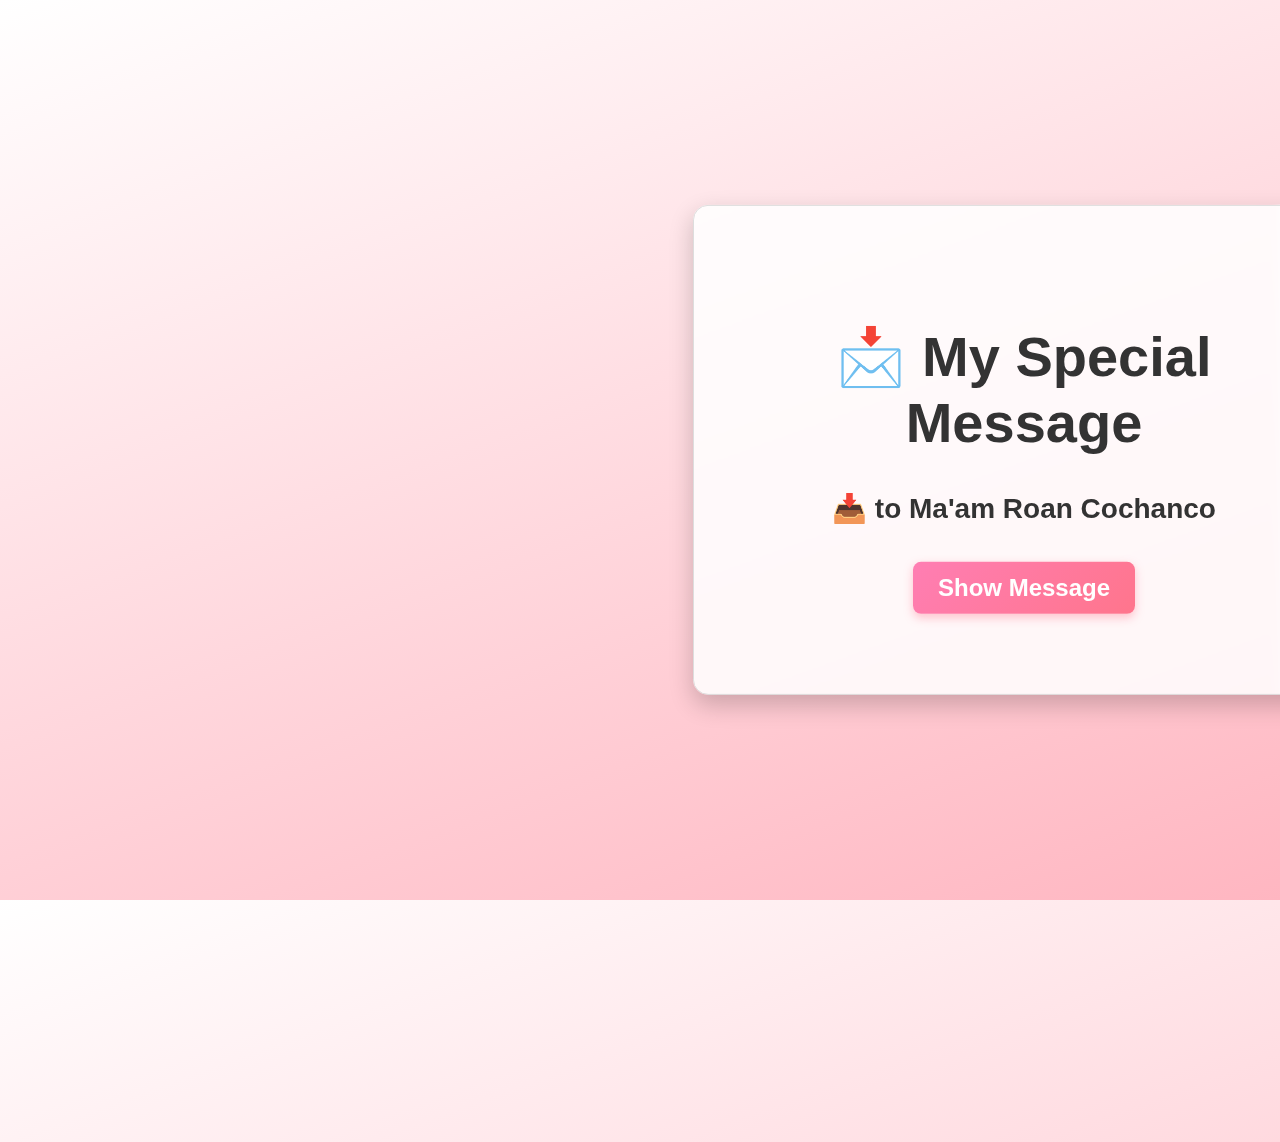
==== commit b5c728ba: "push" ====
--- a/index.html
+++ b/index.html
@@ -4,7 +4,7 @@
   <meta charset="UTF-8">
   <meta name="viewport" content="width=device-width, initial-scale=1.0">
   <title>Special Laboratory</title>
-  <link rel="stylesheet" href="/Special Laboratory /Special Laboratory.css">
+  <link rel="stylesheet" href="Special Laboratory.css">
 </head>
 <body>
   <div id="card1" class="card">
@@ -24,6 +24,6 @@
     <button id="toCard1">Go Back</button>
   </div>
 
-  <script src="/Special Laboratory /special laboratory.js"></script>
+  <script src="special laboratory.js"></script>
 </body>
 </html>--- a/Special Laboratory.css
+++ b/Special Laboratory.css
@@ -0,0 +1,86 @@
+body {
+ font-family: 'Roboto', sans-serif;
+ background: linear-gradient(160deg, white, lightpink);
+ margin: 0;
+ display: flex;
+ justify-content: center;
+ align-items: center;
+ height: 100vh;
+ overflow: hidden;
+ color: #333333;
+}
+
+.card {
+ position: absolute;
+ top: 50%;
+ left: 80%;
+ transform: translate(-50%, -50%);
+ width: 100%;
+ max-width: 500px;
+ background: rgba(255, 255, 255, 0.85);
+ border: 1px solid #ddd;
+ border-radius: 15px;
+ padding: 80px;
+ text-align: center;
+ box-shadow: 0px 10px 25px rgba(0, 0, 0, 0.2);
+ backdrop-filter: blur(5px);
+ opacity: 1;
+ transition: transform 0.8s ease-in-out, opacity 0.8s ease-in-out;
+ font-size: 28px;
+}
+
+
+.card.hidden {
+ transform: translate(-50%, -50%) translateX(100%);
+ opacity: 0;
+ 
+}
+
+p {
+ color: #444444;
+ font-size: 1.1em;
+ line-height: 1.7;
+ margin-bottom: 15px;
+ text-align: justify;
+ font-family: 'Roboto', sans-serif;
+}
+
+button {
+ background: linear-gradient(135deg, #ff7eb3, #ff758c);
+ color: white;
+ border: none;
+ padding: 12px 25px;
+ font-size: 24px;
+ font-weight: bold;
+ border-radius: 8px;
+ cursor: pointer;
+ transition: all 0.3s ease-in-out;
+ box-shadow: 0px 4px 10px rgba(255, 117, 140, 0.4);
+}
+
+button:hover {
+ background: linear-gradient(135deg, #ff758c, #ff7eb3);
+ transform: scale(1.05);
+ box-shadow: 0px 6px 15px rgba(255, 117, 140, 0.6);
+}
+
+button:active {
+ transform: scale(0.95);
+ box-shadow: 0px 2px 5px rgba(255, 117, 140, 0.3);
+}
+
+@media (max-width: 768px) {
+ .card {
+  width: 95%;
+  padding: 20px;
+ }
+
+ p {
+  font-size: 1em;
+ }
+
+ button {
+  font-size: 14px;
+  padding: 10px 18px;
+ }
+}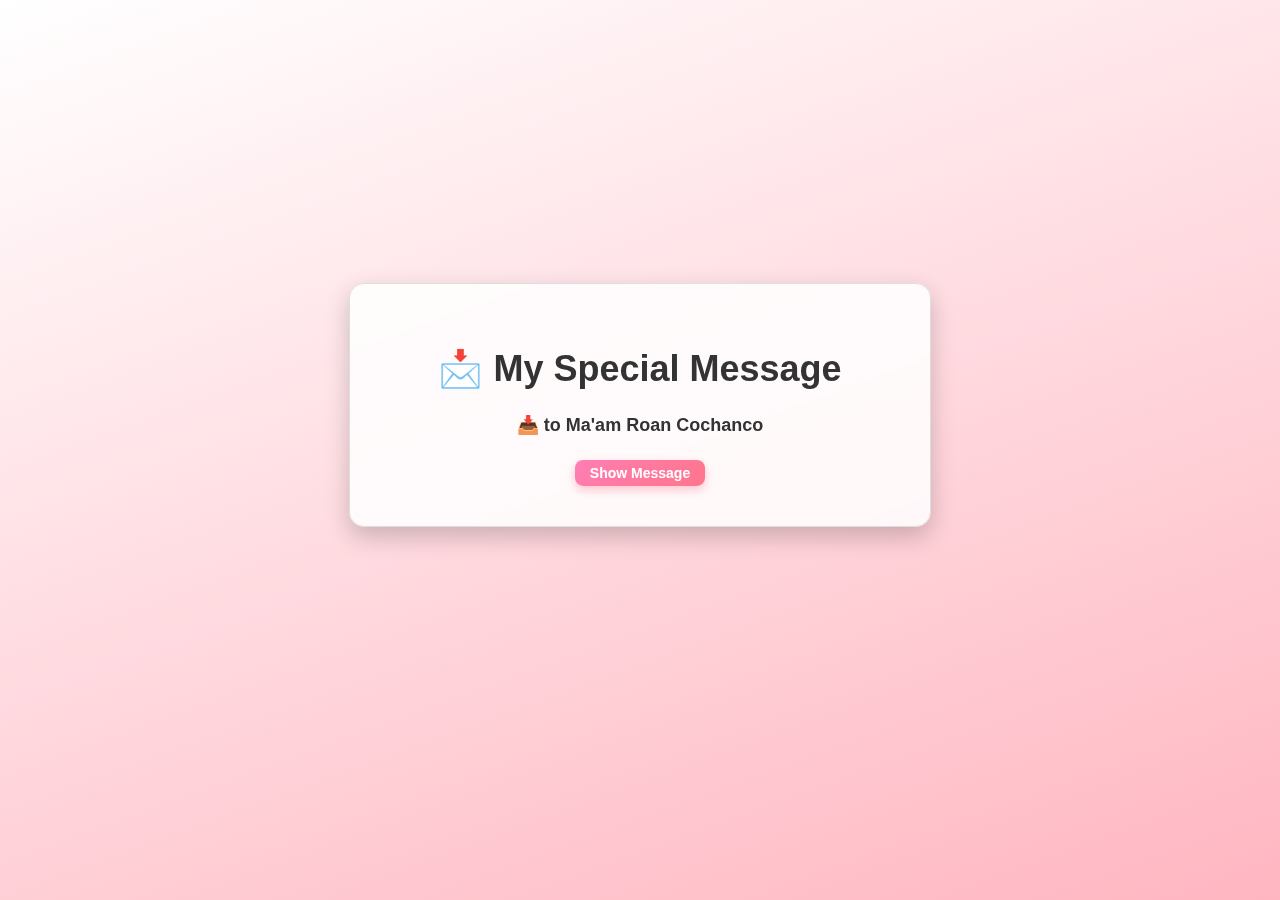
==== commit 65f8dd04: "PUSH" ====
--- a/index.html
+++ b/index.html
@@ -16,11 +16,15 @@
   <div id="card2" class="card hidden">
     <p>
       Hi Ma'am Roan,<br><br>
-      First and foremost, thank you, ma’am, for the invaluable knowledge and guidance you have shared with us. Your dedication has not only enriched our learning but also helped shape us into better individuals. We are deeply grateful for your endless patience and understanding, especially during moments when we were noisy or a bit too playful. Your kindness and commitment have made a lasting impact on us.
+      As the holiday season approaches, I wanted to take a moment to express my heartfelt gratitude for all the hard work and dedication you put into teaching us this year. Your guidance, encouragement, and support have made a world of difference, and I’m truly thankful for everything you do.
 
-Once again, thank you for everything, and we wish you a joyful and blessed Christmas!🎄❄️⭐
+Wishing you a Merry Christmas filled with peace, joy, and time spent with loved ones. May the new year bring you happiness and continued success.
+
+Thank you again for being such an inspiring teacher!
+
+ we wish you a joyful and blessed Christmas!🎄❄️⭐
     </p><br>
-    <p>Sincerely,<br>Jerome Pili</p>
+    <p>Sincerely,<br>Arjon Reinier A. Batalla</p>
     <button id="toCard1">Go Back</button>
   </div>
 
--- a/Special Laboratory.css
+++ b/Special Laboratory.css
@@ -1,86 +1,118 @@
 body {
- font-family: 'Roboto', sans-serif;
- background: linear-gradient(160deg, white, lightpink);
- margin: 0;
- display: flex;
- justify-content: center;
- align-items: center;
- height: 100vh;
- overflow: hidden;
- color: #333333;
-}
-
-.card {
- position: absolute;
- top: 50%;
- left: 80%;
- transform: translate(-50%, -50%);
- width: 100%;
- max-width: 500px;
- background: rgba(255, 255, 255, 0.85);
- border: 1px solid #ddd;
- border-radius: 15px;
- padding: 80px;
- text-align: center;
- box-shadow: 0px 10px 25px rgba(0, 0, 0, 0.2);
- backdrop-filter: blur(5px);
- opacity: 1;
- transition: transform 0.8s ease-in-out, opacity 0.8s ease-in-out;
- font-size: 28px;
-}
-
-
-.card.hidden {
- transform: translate(-50%, -50%) translateX(100%);
- opacity: 0;
- 
-}
-
-p {
- color: #444444;
- font-size: 1.1em;
- line-height: 1.7;
- margin-bottom: 15px;
- text-align: justify;
- font-family: 'Roboto', sans-serif;
-}
-
-button {
- background: linear-gradient(135deg, #ff7eb3, #ff758c);
- color: white;
- border: none;
- padding: 12px 25px;
- font-size: 24px;
- font-weight: bold;
- border-radius: 8px;
- cursor: pointer;
- transition: all 0.3s ease-in-out;
- box-shadow: 0px 4px 10px rgba(255, 117, 140, 0.4);
-}
-
-button:hover {
- background: linear-gradient(135deg, #ff758c, #ff7eb3);
- transform: scale(1.05);
- box-shadow: 0px 6px 15px rgba(255, 117, 140, 0.6);
-}
-
-button:active {
- transform: scale(0.95);
- box-shadow: 0px 2px 5px rgba(255, 117, 140, 0.3);
-}
-
-@media (max-width: 768px) {
- .card {
-  width: 95%;
-  padding: 20px;
- }
-
- p {
-  font-size: 1em;
- }
-
- button {
-  font-size: 14px;
-  padding: 10px 18px;
- }
-}+    font-family: 'Roboto', sans-serif;
+    background: linear-gradient(160deg, white, lightpink);
+    margin: 0;
+    display: flex;
+    justify-content: center;
+    align-items: center;
+    height: 100vh;
+    overflow: hidden;
+    color: #333333;
+   }
+   
+   .card {
+    position: absolute;
+    top: 50%;
+    left: 50%;
+    transform: translate(-50%, -50%);
+    width: 50%;
+    max-width: 500px;
+    background: rgba(255, 255, 255, 0.85);
+    border: 1px solid #ddd;
+    border-radius: 15px;
+    padding: 80px;
+    text-align: center;
+    box-shadow: 0px 10px 25px rgba(0, 0, 0, 0.2);
+    backdrop-filter: blur(5px);
+    opacity: 1;
+    transition: transform 0.8s ease-in-out, opacity 0.8s ease-in-out;
+    font-size: 20px;
+   }
+   
+   
+   .card.hidden {
+    transform: translate(-50%, -50%) translateX(100%);
+    opacity: 0;
+    
+   }
+   
+   p {
+    color: #444444;
+    font-size: 1.1em;
+    line-height: 1.7;
+    margin-bottom: 15px;
+    text-align: justify;
+    font-family: 'Roboto', sans-serif;
+   }
+   
+   button {
+    background: linear-gradient(135deg, #ff7eb3, #ff758c);
+    color: white;
+    border: none;
+    padding: 12px 25px;
+    font-size: 24px;
+    font-weight: bold;
+    border-radius: 8px;
+    cursor: pointer;
+    transition: all 0.3s ease-in-out;
+    box-shadow: 0px 4px 10px rgba(255, 117, 140, 0.4);
+   }
+   
+   button:hover {
+    background: linear-gradient(135deg,#f5efb3, #ff7eb3);
+    transform: scale(1.05);
+    box-shadow: 0px 6px 15px rgba(255, 117, 140, 0.6);
+   }
+   
+   button:active {
+    transform: scale(0.95);
+    box-shadow: 0px 2px 5px rgba(255, 117, 140, 0.3);
+   }
+       @media (max-width: 1280px) {
+     
+           .card {
+               position: absolute;
+               top: 45%;
+               left: 50%;
+               transform: translate(-50%, -50%);
+               width: 100%;
+               max-width: 500px;
+               background: rgba(255, 255, 255, 0.85);
+               border: 1px solid #ddd;
+               border-radius: 15px;
+               padding: 40px;
+               text-align: center;
+               box-shadow: 0px 10px 25px rgba(0, 0, 0, 0.2);
+               backdrop-filter: blur(5px);
+               opacity: 1;
+               transition: transform 2.0s ease-out-in, opacity 1.5s ease-in-out;
+               font-size: 18px;
+              }
+              
+              p {
+               font-size: 1em;
+              }
+             
+              button {
+               font-size: 14px;
+               padding: 5px 15px;
+              }
+   
+   }
+   @media (max-width: 768px) {
+    .card {
+     width: 45%;
+     padding: 60px;
+        left: 51%;
+        
+    }
+   
+    p {
+     font-size: 1em;
+    }
+   
+    button {
+     font-size: 14px;
+     padding: 10px 18px;
+    }
+   }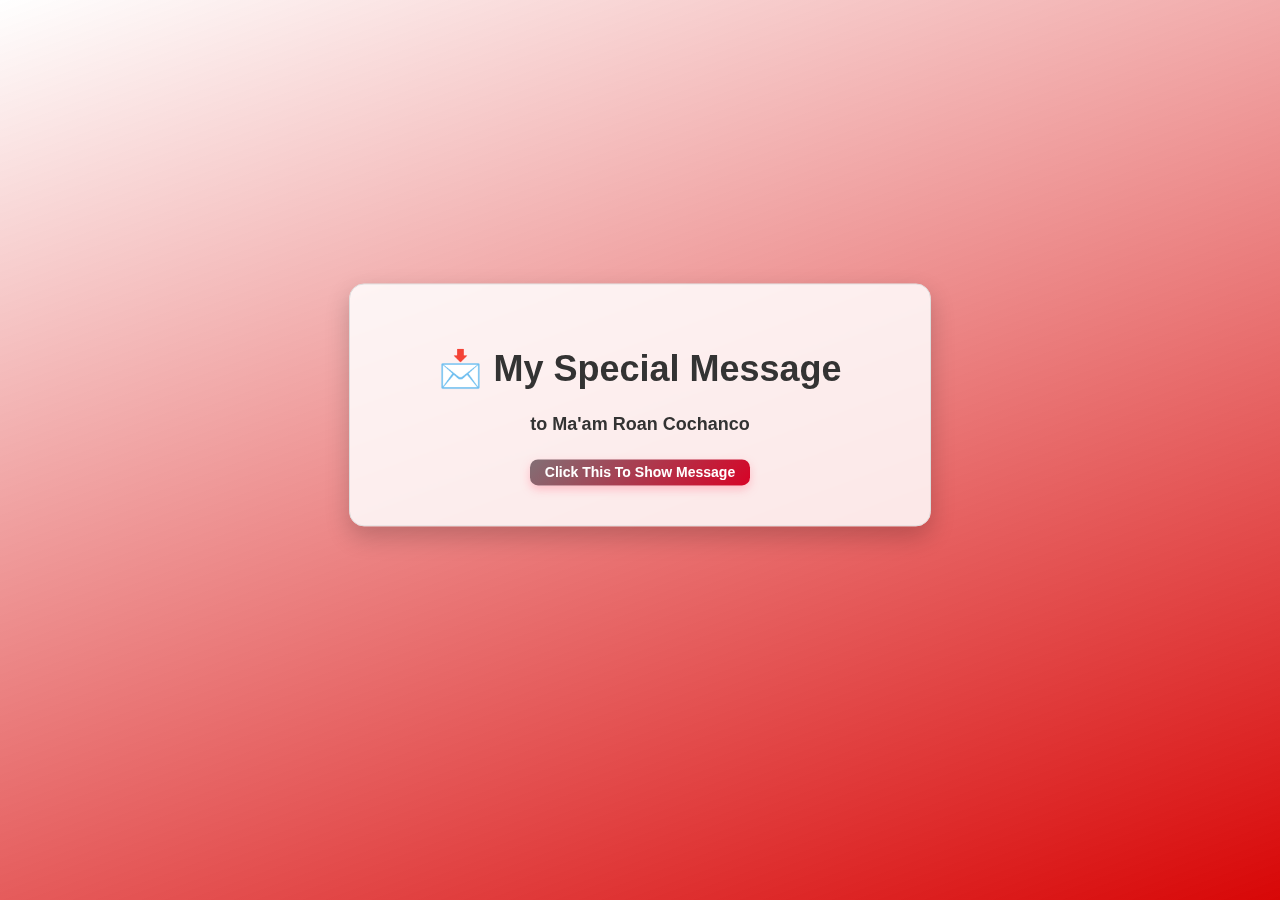
==== commit d8ec062f: "push" ====
--- a/index.html
+++ b/index.html
@@ -9,8 +9,8 @@
 <body>
   <div id="card1" class="card">
    <h1>📩 My Special Message</h1>
-    <h4>📥 to Ma'am Roan Cochanco</h4>
-    <button id="toCard2">Show Message</button>
+    <h4> to Ma'am Roan Cochanco</h4>
+    <button id="toCard2">Click This To Show Message</button>
   </div>
 
   <div id="card2" class="card hidden">
--- a/Special Laboratory.css
+++ b/Special Laboratory.css
@@ -1,6 +1,6 @@
 body {
     font-family: 'Roboto', sans-serif;
-    background: linear-gradient(160deg, white, lightpink);
+    background: linear-gradient(160deg, #fefffe5c, #d80707);
     margin: 0;
     display: flex;
     justify-content: center;
@@ -17,12 +17,12 @@
     transform: translate(-50%, -50%);
     width: 50%;
     max-width: 500px;
-    background: rgba(255, 255, 255, 0.85);
-    border: 1px solid #ddd;
+    background: rgb(133 121 121 / 85%);
+    border: 1px solid #e5e4e4;
     border-radius: 15px;
     padding: 80px;
     text-align: center;
-    box-shadow: 0px 10px 25px rgba(0, 0, 0, 0.2);
+    box-shadow: 0px 10px 25px rgb(191 26 26 / 20%);
     backdrop-filter: blur(5px);
     opacity: 1;
     transition: transform 0.8s ease-in-out, opacity 0.8s ease-in-out;
@@ -37,16 +37,16 @@
    }
    
    p {
-    color: #444444;
+    color: #000000;
     font-size: 1.1em;
     line-height: 1.7;
     margin-bottom: 15px;
     text-align: justify;
-    font-family: 'Roboto', sans-serif;
+    font-family: 'Roboto', arial;
    }
    
    button {
-    background: linear-gradient(135deg, #ff7eb3, #ff758c);
+    background: linear-gradient(135deg, #826f75, #d70326);
     color: white;
     border: none;
     padding: 12px 25px;
@@ -59,7 +59,7 @@
    }
    
    button:hover {
-    background: linear-gradient(135deg,#f5efb3, #ff7eb3);
+    background: linear-gradient(135deg,#d94076, #ff7eb3);
     transform: scale(1.05);
     box-shadow: 0px 6px 15px rgba(255, 117, 140, 0.6);
    }
@@ -101,10 +101,11 @@
    }
    @media (max-width: 768px) {
     .card {
+     top:60%;
      width: 45%;
      padding: 60px;
-        left: 51%;
-        
+        left: 60%;
+        font-size:12px;
     }
    
     p {
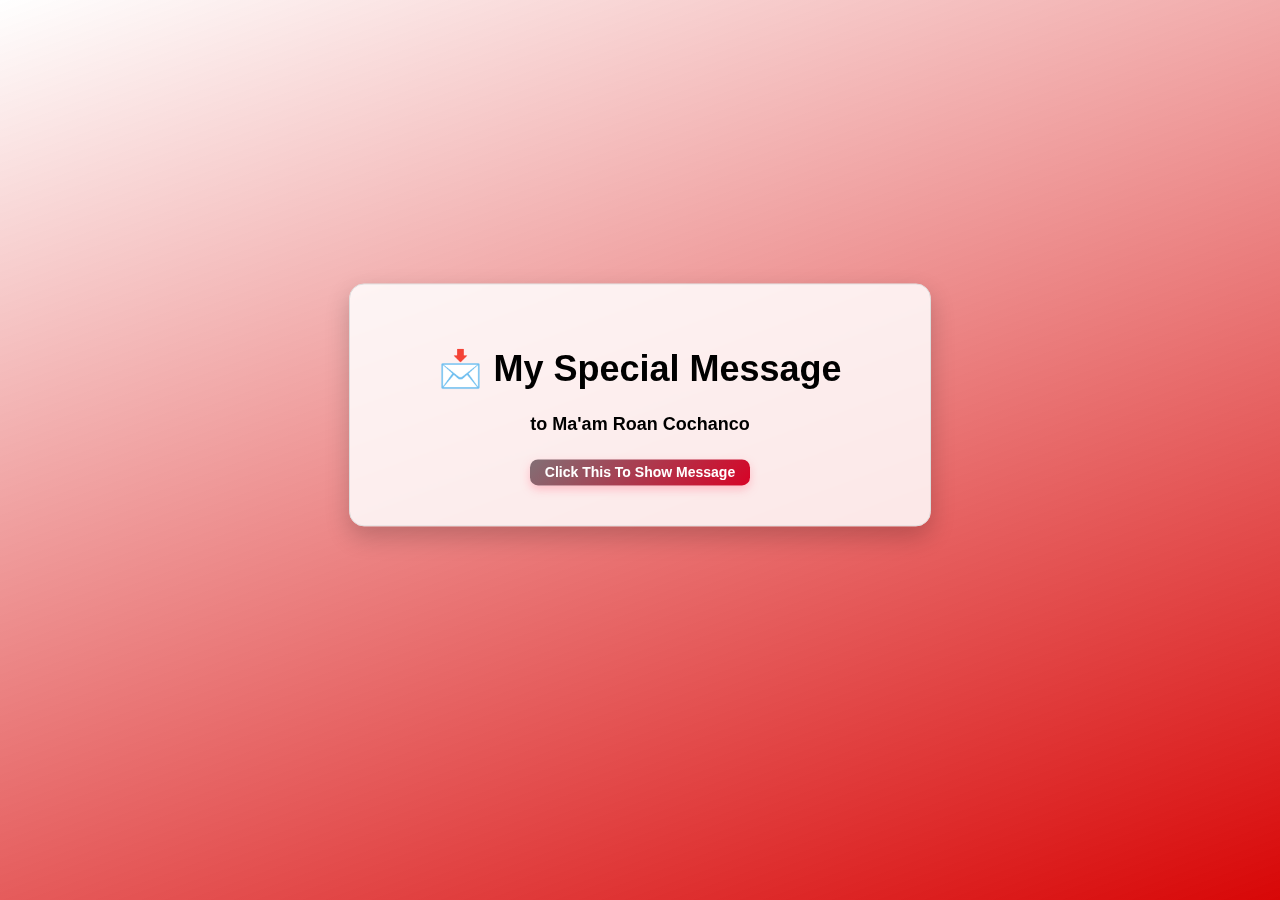
==== commit b27bd0c8: "run" ====
--- a/index.html
+++ b/index.html
@@ -20,9 +20,9 @@
 
 Wishing you a Merry Christmas filled with peace, joy, and time spent with loved ones. May the new year bring you happiness and continued success.
 
-Thank you again for being such an inspiring teacher!
+Thank you again for being such an inspiring teacher Ma'am Roan!
 
- we wish you a joyful and blessed Christmas!🎄❄️⭐
+ Have a blessed Christmas!
     </p><br>
     <p>Sincerely,<br>Arjon Reinier A. Batalla</p>
     <button id="toCard1">Go Back</button>
--- a/Special Laboratory.css
+++ b/Special Laboratory.css
@@ -7,7 +7,7 @@
     align-items: center;
     height: 100vh;
     overflow: hidden;
-    color: #333333;
+    color: #000000;
    }
    
    .card {
@@ -17,12 +17,12 @@
     transform: translate(-50%, -50%);
     width: 50%;
     max-width: 500px;
-    background: rgb(133 121 121 / 85%);
-    border: 1px solid #e5e4e4;
+    background: #b4dad8;
+    border: 1px solid #000000;
     border-radius: 15px;
     padding: 80px;
     text-align: center;
-    box-shadow: 0px 10px 25px rgb(191 26 26 / 20%);
+    box-shadow: 0px 10px 25px #d80707;
     backdrop-filter: blur(5px);
     opacity: 1;
     transition: transform 0.8s ease-in-out, opacity 0.8s ease-in-out;
